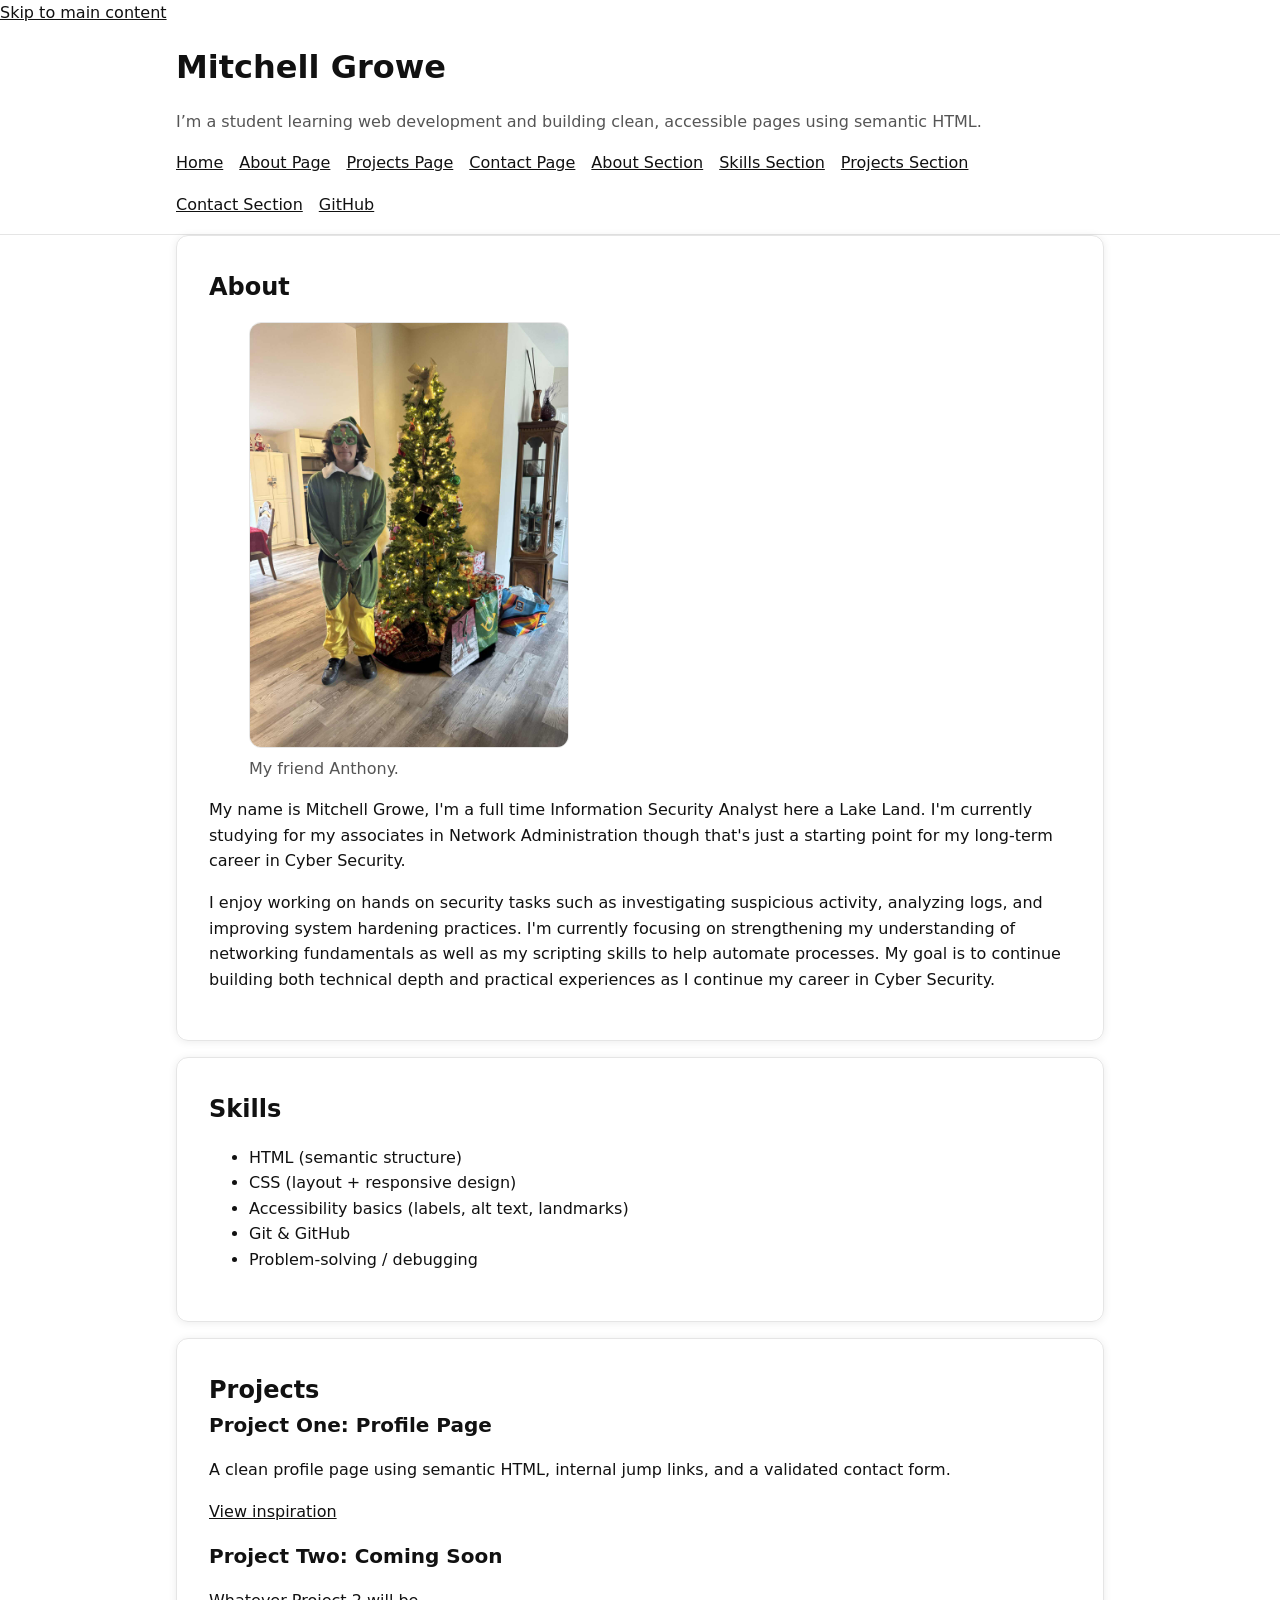
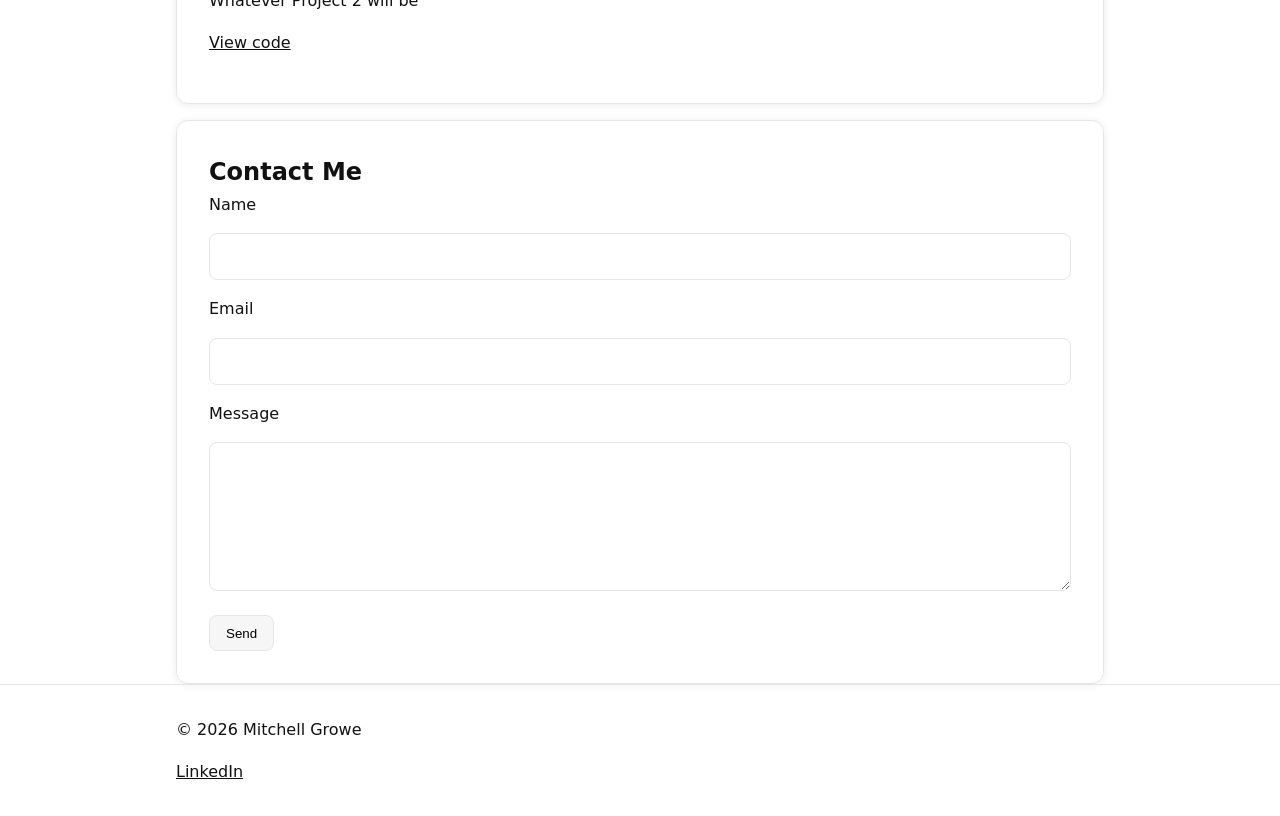
==== index.html @ 0da968fe "Move site files to root for GitHub Pages" ====
<!doctype html>
<html lang="en">
<head>
  <meta charset="utf-8" />
  <meta name="viewport" content="width=device-width, initial-scale=1" />
  <title>Mitchell Growe | Profile</title>
  <link rel="stylesheet" href="/styles/style.css" />
</head>

<body>
  <a class="skip-link" href="#main">Skip to main content</a>

  <header class="site-header">
    <div class="container stack">
      <h1>Mitchell Growe</h1>
      <p class="muted">
        I’m a student learning web development and building clean, accessible pages using semantic HTML.
      </p>

      <nav aria-label="Primary">
        <ul class="nav-list">
          
          <li><a href="./index.html" aria-current="page">Home</a></li>
          <li><a href="about.html">About Page</a></li>
          <li><a href="projects.html">Projects Page</a></li>
          <li><a href="contact.html">Contact Page</a></li>

          
          <li><a href="#about">About Section</a></li>
          <li><a href="#skills">Skills Section</a></li>
          <li><a href="#projects">Projects Section</a></li>
          <li><a href="#contact">Contact Section</a></li>

          
          <li><a href="https://github.com/" target="_blank" rel="noopener">GitHub</a></li>
        </ul>
      </nav>
    </div>
  </header>

  <main id="main" class="container stack">
    <section id="about" aria-labelledby="about-heading" class="card">
      <h2 id="about-heading">About</h2>

      <figure class="profile-figure">
        <img
          src="Anthony.jpg"
          alt="Headshot of Mitchell Growe smiling"
          class="profile-img"
          width="320"
          height="320"
          loading="lazy"
        />
        <figcaption class="muted">My friend Anthony.</figcaption>
      </figure>

      <p>
        My name is Mitchell Growe, I'm a full time Information Security Analyst here a Lake Land. I'm currently studying for my associates in Network Administration though that's just a starting point for my long-term career in Cyber Security.
      </p>
      <p>
        I enjoy working on hands on security tasks such as investigating suspicious activity, analyzing logs, and improving system hardening practices. I'm currently focusing on strengthening my understanding of networking fundamentals as well as my scripting skills to help automate processes. My goal is to continue building both technical depth and practical experiences as I continue my career in Cyber Security.
      </p>
    </section>

    <section id="skills" aria-labelledby="skills-heading" class="card">
      <h2 id="skills-heading">Skills</h2>
      <ul class="skills-list">
        <li>HTML (semantic structure)</li>
        <li>CSS (layout + responsive design)</li>
        <li>Accessibility basics (labels, alt text, landmarks)</li>
        <li>Git &amp; GitHub</li>
        <li>Problem-solving / debugging</li>
      </ul>
    </section>

    <section id="projects" aria-labelledby="projects-heading" class="card">
      <h2 id="projects-heading">Projects</h2>

      <article class="project">
        <h3>Project One: Profile Page</h3>
        <p>
          A clean profile page using semantic HTML, internal jump links, and a validated contact form.
        </p>
        <p>
          <a href="https://www.youtube.com/watch?v=dQw4w9WgXcQ" target="_blank" rel="noopener">View inspiration</a>
        </p>
      </article>

      <article class="project">
        <h3>Project Two: Coming Soon</h3>
        <p>
          Whatever Project 2 will be
        </p>
        <p>
          <a href="https://github.com/" target="_blank" rel="noopener">View code</a>
        </p>
      </article>
    </section>

    <section id="contact" aria-labelledby="contact-heading" class="card">
      <h2 id="contact-heading">Contact Me</h2>

      <form action="#" method="post" class="stack">
        <div class="stack">
          <label for="name">Name</label>
          <input id="name" name="name" type="text" required minlength="2" autocomplete="name" />
        </div>

        <div class="stack">
          <label for="email">Email</label>
          <input id="email" name="email" type="email" required autocomplete="email" />
        </div>

        <div class="stack">
          <label for="message">Message</label>
          <textarea id="message" name="message" required minlength="10" rows="5"></textarea>
        </div>

        <button type="submit" class="btn">Send</button>
      </form>
    </section>
  </main>

  <footer class="site-footer">
    <div class="container stack">
      <p>&copy; <span id="year"></span> Mitchell Growe</p>
      <p>
        <a href="https://www.linkedin.com/in/mitchell-growe" target="_blank" rel="noopener">LinkedIn</a>
      </p>
    </div>
  </footer>

  <script>
    document.getElementById("year").textContent = new Date().getFullYear();
  </script>
</body>
</html>
---- styles/style.css ----
:root {
  --max: 60rem;

  --space-1: 0.5rem;
  --space-2: 1rem;
  --space-3: 2rem;

  --bg: #ffffff;
  --text: #111111;
  --muted: #555555;
  --border: #e5e5e5;

  --shadow: 0 1px 8px rgba(0, 0, 0, 0.08);
}

* { box-sizing: border-box; }

body {
  margin: 0;
  font-family: system-ui, -apple-system, Segoe UI, Roboto, Arial, sans-serif;
  font-size: 1rem;
  line-height: 1.6;
  background: var(--bg);
  color: var(--text);
}

h1 { font-size: 2rem; margin: 0; }
h2 { font-size: 1.5rem; margin: 0; }
h3 { font-size: 1.25rem; margin: 0; }

a { color: inherit; }
a:hover { text-decoration: none; }

.site-header,
.site-footer {
  border-bottom: 1px solid var(--border);
  padding: var(--space-2) 0;
}

.site-footer {
  border-top: 1px solid var(--border);
  border-bottom: none;
}

.container {
  max-width: var(--max);
  margin: 0 auto;
  padding: 0 var(--space-2);
}

.stack > * + * {
  margin-top: var(--space-2);
}

.muted { color: var(--muted); }

.btn {
  display: inline-block;
  padding: 0.6rem 1rem;
  border: 1px solid var(--border);
  background: #f6f6f6;
  border-radius: 0.5rem;
  cursor: pointer;
}

.card {
  padding: var(--space-3);
  border: 1px solid var(--border);
  border-radius: 0.75rem;
  box-shadow: var(--shadow);
}

.nav-list {
  list-style: none;
  padding: 0;
  margin: var(--space-1) 0 0;
  display: flex;
  gap: var(--space-2);
  flex-wrap: wrap;
}

.profile-img {
  max-width: 100%;
  height: auto;
  border-radius: 0.75rem;
  border: 1px solid var(--border);
}

.embed {
  position: relative;
  width: 100%;
  padding-top: 56.25%;
  border: 1px solid var(--border);
  border-radius: 0.75rem;
  overflow: hidden;
}

.embed iframe {
  position: absolute;
  inset: 0;
  width: 100%;
  height: 100%;
  border: 0;
}


input, select, textarea {
  width: 100%;
  padding: 0.6rem;
  border: 1px solid var(--border);
  border-radius: 0.5rem;
  font: inherit;
}


input[type="radio"],
input[type="checkbox"] {
  width: auto;
  padding: 0;
}


.choice {
  display: flex;
  align-items: center;
  gap: 0.5rem;
}


fieldset {
  border: 1px solid var(--border);
  border-radius: 0.75rem;
  padding: var(--space-2);
}
legend {
  padding: 0 0.25rem;
}
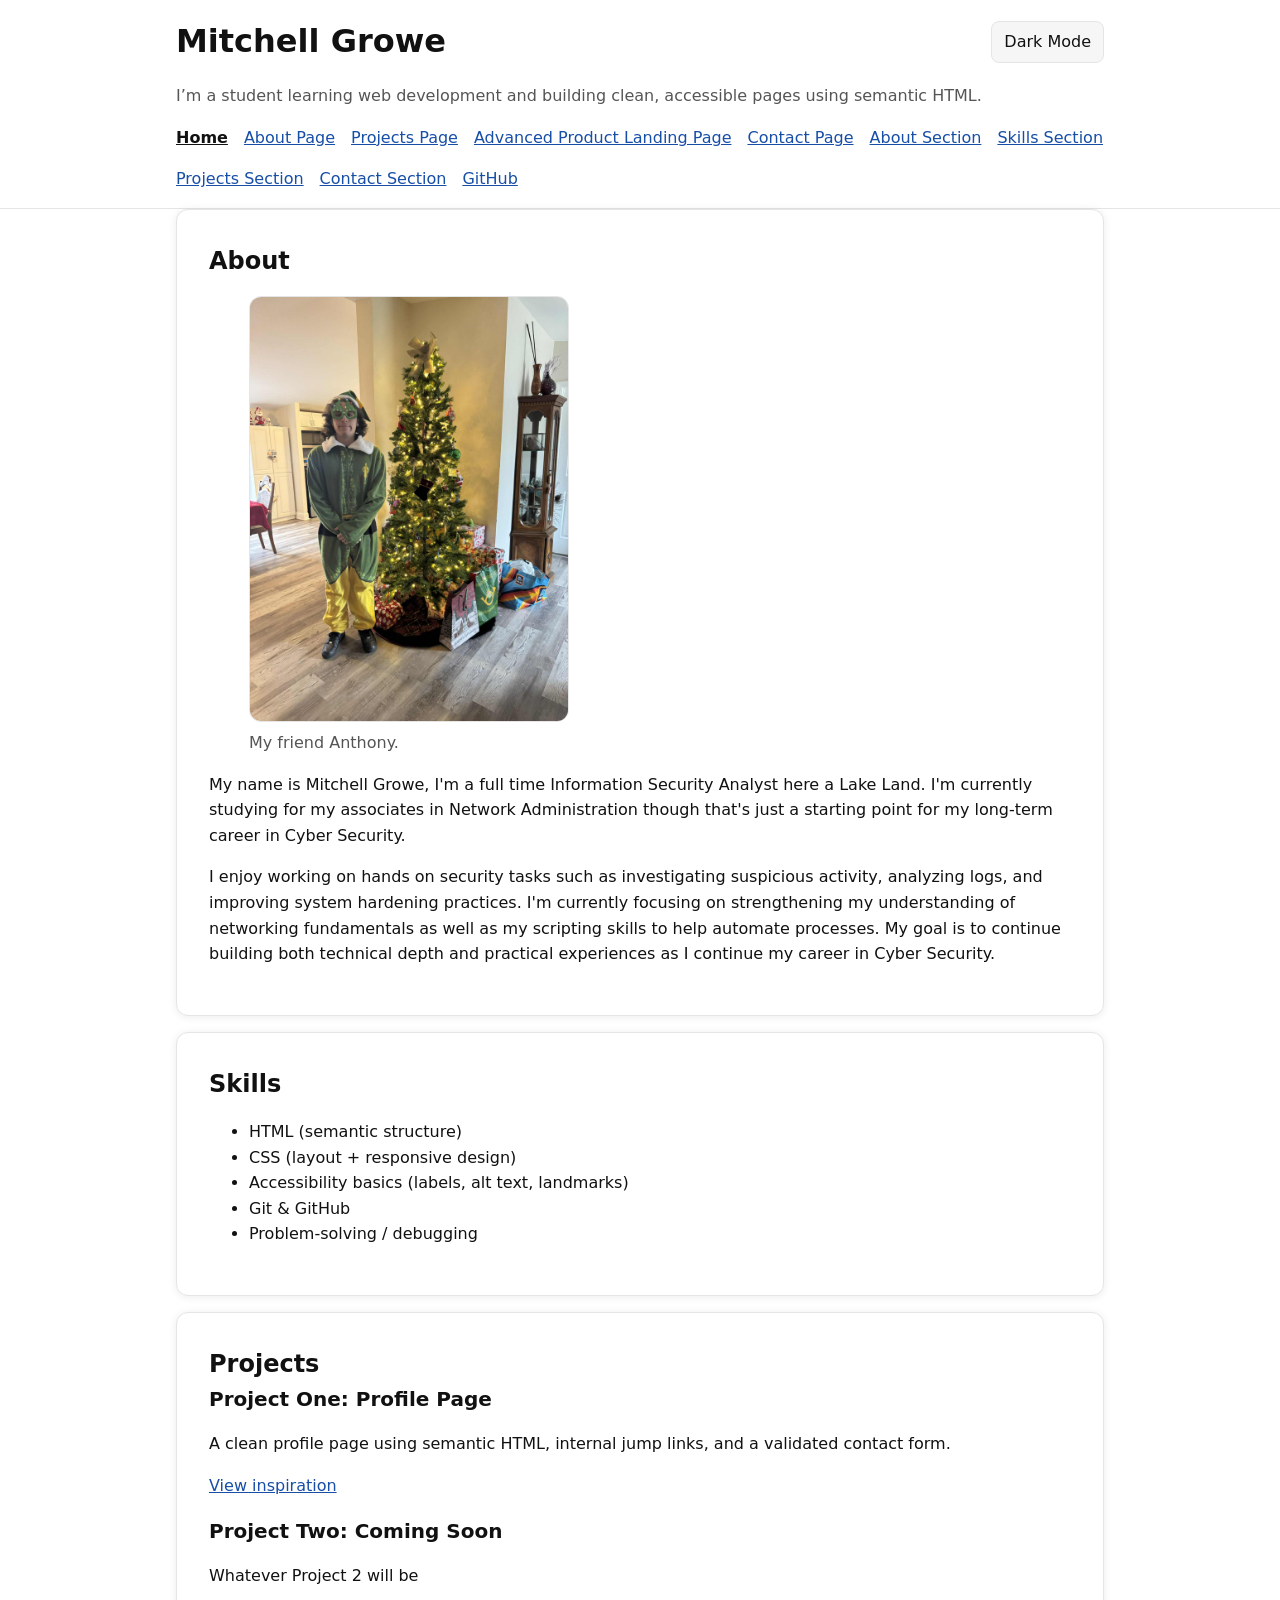
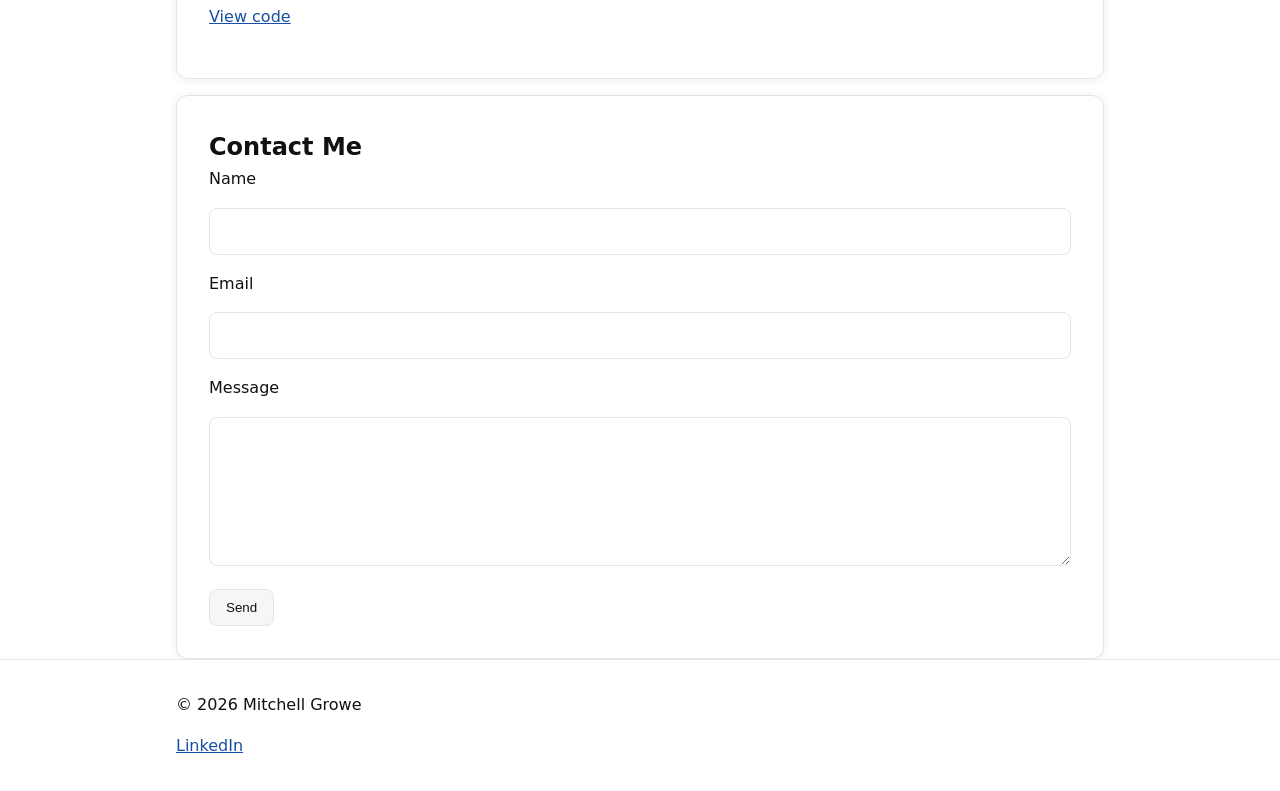
==== commit da5836d1: "Adding Advanced Product Page" ====
--- a/index.html
+++ b/index.html
@@ -4,7 +4,8 @@
   <meta charset="utf-8" />
   <meta name="viewport" content="width=device-width, initial-scale=1" />
   <title>Mitchell Growe | Profile</title>
-  <link rel="stylesheet" href="/styles/style.css" />
+  <link rel="stylesheet" href="styles/style.css" />
+  <script src="site.js" defer></script>
 </head>
 
 <body>
@@ -12,7 +13,10 @@
 
   <header class="site-header">
     <div class="container stack">
-      <h1>Mitchell Growe</h1>
+      <div class="header-top">
+        <h1>Mitchell Growe</h1>
+        <button id="theme-toggle" class="theme-toggle" type="button" aria-label="Switch to dark mode">Dark Mode</button>
+      </div>
       <p class="muted">
         I’m a student learning web development and building clean, accessible pages using semantic HTML.
       </p>
@@ -23,6 +27,7 @@
           <li><a href="./index.html" aria-current="page">Home</a></li>
           <li><a href="about.html">About Page</a></li>
           <li><a href="projects.html">Projects Page</a></li>
+          <li><a href="advanced-product.html">Advanced Product Landing Page</a></li>
           <li><a href="contact.html">Contact Page</a></li>
 
           
@@ -130,8 +135,5 @@
     </div>
   </footer>
 
-  <script>
-    document.getElementById("year").textContent = new Date().getFullYear();
-  </script>
 </body>
-</html>+</html>
--- a/styles/style.css
+++ b/styles/style.css
@@ -6,11 +6,28 @@
   --space-3: 2rem;
 
   --bg: #ffffff;
+  --surface: #ffffff;
+  --surface-soft: #f6f6f6;
   --text: #111111;
   --muted: #555555;
+  --link: #174ea6;
   --border: #e5e5e5;
+  --focus: #b45309;
 
   --shadow: 0 1px 8px rgba(0, 0, 0, 0.08);
+}
+
+body.dark-theme {
+  --bg: #111827;
+  --surface: #1f2937;
+  --surface-soft: #273449;
+  --text: #f9fafb;
+  --muted: #d1d5db;
+  --link: #93c5fd;
+  --border: #4b5563;
+  --focus: #fbbf24;
+
+  --shadow: 0 1px 12px rgba(0, 0, 0, 0.35);
 }
 
 * { box-sizing: border-box; }
@@ -28,13 +45,39 @@
 h2 { font-size: 1.5rem; margin: 0; }
 h3 { font-size: 1.25rem; margin: 0; }
 
-a { color: inherit; }
+a { color: var(--link); }
 a:hover { text-decoration: none; }
+a:focus-visible,
+button:focus-visible,
+input:focus-visible,
+select:focus-visible,
+textarea:focus-visible {
+  outline: 3px solid var(--focus);
+  outline-offset: 3px;
+}
+
+.skip-link {
+  position: absolute;
+  left: var(--space-2);
+  top: var(--space-2);
+  transform: translateY(-150%);
+  background: var(--surface);
+  color: var(--text);
+  border: 1px solid var(--border);
+  border-radius: 0.5rem;
+  padding: 0.5rem 0.75rem;
+  z-index: 10;
+}
+
+.skip-link:focus {
+  transform: translateY(0);
+}
 
 .site-header,
 .site-footer {
   border-bottom: 1px solid var(--border);
   padding: var(--space-2) 0;
+  background: var(--surface);
 }
 
 .site-footer {
@@ -54,11 +97,19 @@
 
 .muted { color: var(--muted); }
 
+.header-top {
+  display: flex;
+  align-items: center;
+  justify-content: space-between;
+  gap: var(--space-2);
+}
+
 .btn {
   display: inline-block;
   padding: 0.6rem 1rem;
   border: 1px solid var(--border);
-  background: #f6f6f6;
+  background: var(--surface-soft);
+  color: var(--text);
   border-radius: 0.5rem;
   cursor: pointer;
 }
@@ -67,6 +118,7 @@
   padding: var(--space-3);
   border: 1px solid var(--border);
   border-radius: 0.75rem;
+  background: var(--surface);
   box-shadow: var(--shadow);
 }
 
@@ -79,6 +131,31 @@
   flex-wrap: wrap;
 }
 
+.nav-list a {
+  color: var(--link);
+}
+
+.nav-list a[aria-current="page"] {
+  color: var(--text);
+  font-weight: 700;
+}
+
+.theme-toggle {
+  display: inline-block;
+  padding: 0.45rem 0.75rem;
+  border: 1px solid var(--border);
+  background: var(--surface-soft);
+  color: var(--text);
+  border-radius: 0.5rem;
+  font: inherit;
+  cursor: pointer;
+}
+
+.theme-toggle:hover,
+.btn:hover {
+  border-color: var(--link);
+}
+
 .profile-img {
   max-width: 100%;
   height: auto;
@@ -109,6 +186,8 @@
   padding: 0.6rem;
   border: 1px solid var(--border);
   border-radius: 0.5rem;
+  background: var(--surface);
+  color: var(--text);
   font: inherit;
 }
 
@@ -134,4 +213,11 @@
 }
 legend {
   padding: 0 0.25rem;
-}+}
+
+@media (max-width: 600px) {
+  .header-top {
+    align-items: flex-start;
+    flex-direction: column;
+  }
+}
